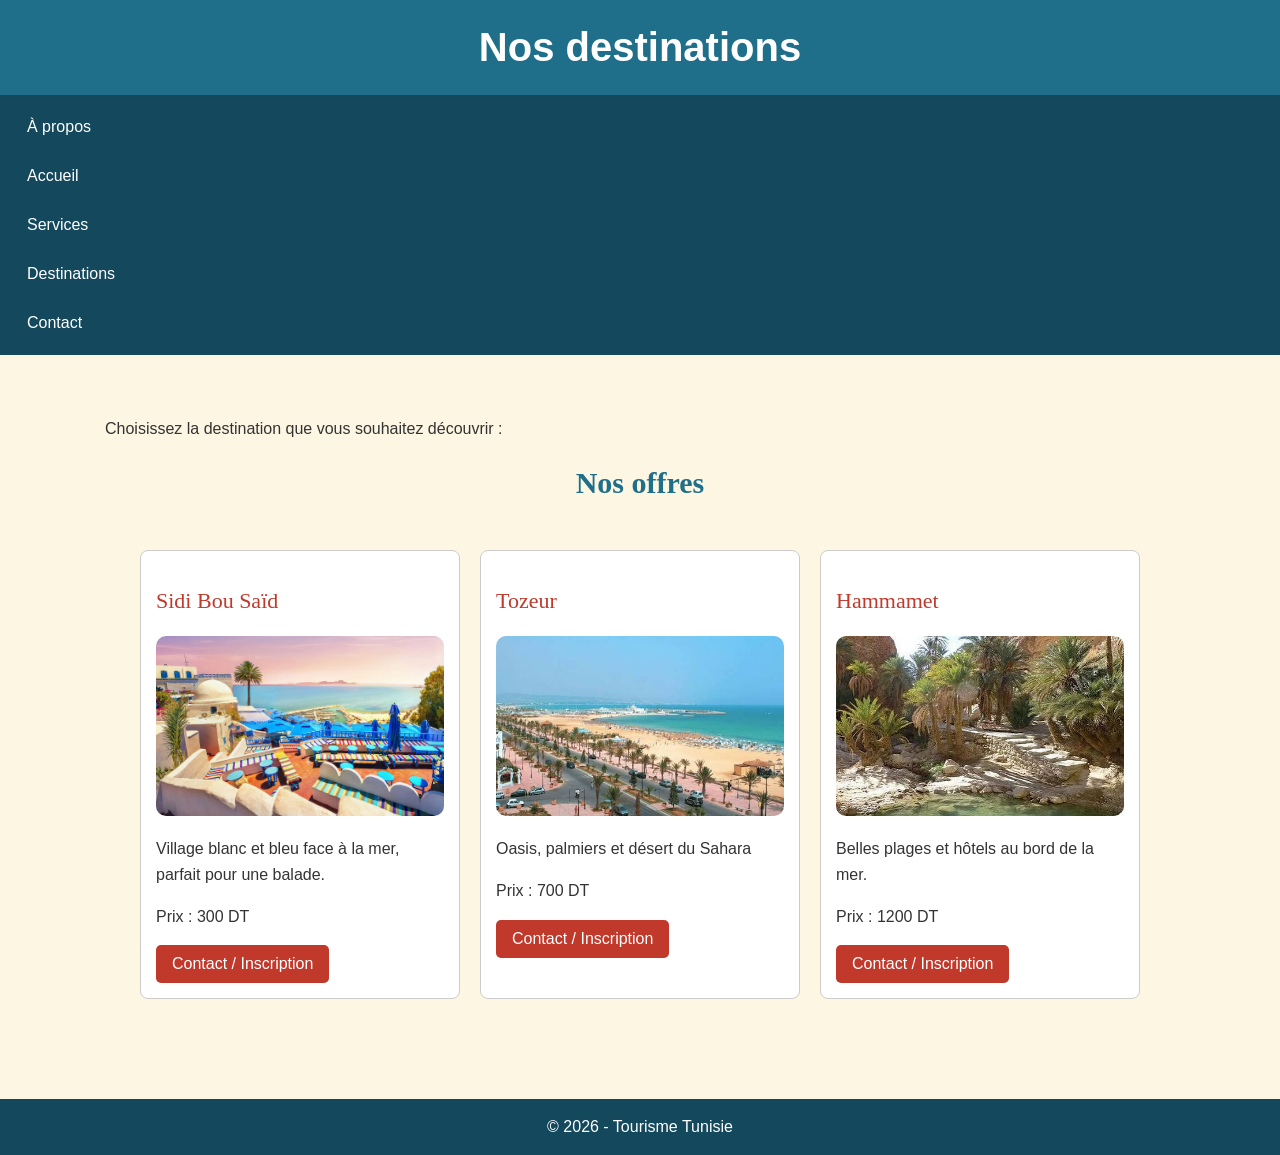
==== produits.html @ 841b845d "TP CSS Responsive - version finale" ====
<!DOCTYPE html>
<html lang="fr">
<head>
    <meta charset="UTF-8">
    <meta name="viewport" content="width=device-width, initial-scale=1.0">
    <title>Destinations - Tourisme Tunisie</title>
    <link rel="stylesheet" href="style.css">
</head>
<body>
    <header class="entete">
        <h1>Nos destinations</h1>
    </header>

    <nav class="navigation">

        <a href="apropos.html">À propos</a>
        <a href="index.html">Accueil</a>
        <a href="services.html">Services</a>
        <a href="produits.html">Destinations</a>
        <a href="contact.html">Contact</a>
    </nav>

    <main class="large">
        <p>Choisissez la destination que vous souhaitez découvrir :</p>

        <h2 class="titre-section">Nos offres</h2>
        <section class="liste-produits">
            <article class="produit carte-produit">
                <h3>Sidi Bou Saïd</h3>
                <img src="ima2.jpg" alt="Village blanc et bleu de Sidi Bou Saïd">
                <p>Village blanc et bleu face à la mer, parfait pour une balade.</p>
                <p>Prix : 300 DT</p>
                <a class="bouton" href="contact.html">Contact / Inscription</a>
            </article>

            <article class="produit carte-produit">
                <h3>Tozeur</h3>
                <img src="ima3.jpg" alt="Oasis et palmiers de Tozeur">
                <p>Oasis, palmiers et désert du Sahara
                    
                </p>

                <p>Prix : 700 DT</p>
                <a class="bouton" href="contact.html">Contact / Inscription</a>
            </article>

            <article class="produit carte-produit">
                <h3>Hammamet</h3>
                <img src="ima4.jpg" alt="Plage de Hammamet">
                <p>Belles plages et hôtels au bord de la mer.</p>
                <p>Prix : 1200 DT</p>
                <a class="bouton" href="contact.html">Contact / Inscription</a>
            </article>
        </section>
    </main>

    <footer class="pied">
        <p>&copy; 2026 - Tourisme Tunisie</p>
    </footer>
</body>
</html>
---- style.css ----
* {
  box-sizing: border-box;
}


body {
  margin: 0;
  font-family: Verdana, sans-serif;
  color:  #333333;
  background-color: #fdf6e3;
}


.entete {
  background-color: #1f6f8b;
  padding: 25px;
  text-align: center;
}

h1 {
  color: white;
  font-size: 40px;
  text-align: center; 
  margin: 0;
}

h2 {
  font-family: Georgia, serif;
  font-size: 30px;
  font-weight: bold;
  color: #1f6f8b;
  text-align: center;
}

h3 {
  font-family: Georgia, serif;
  font-size: 22px;
  font-weight: normal;
  color: #c0392b;
}

p {
  font-size: 16px;
  line-height: 1.6;
}

ul, ol {
  line-height: 1.8;
}


.navigation {
  flex-direction: column;
  display: flex;
  flex-wrap: wrap;
  justify-content: center;
  gap: 15px;
  padding: 15px;
  background-color: #14485c;
}

.navigation a {
  color: white;
  text-decoration: none;
  padding: 8px 12px;
}

.navigation a:hover {
  background-color: #c0392b;
  border-radius: 5px;
}

main {
  max-width: 800px;
  margin: 30px auto;
  padding: 15px;
}

main.large {
  max-width: 1100px;
}

main a {
  color: #c0392b;
}


section {
  background-color: #ffffff;
  border: 3px solid #1f6f8b;
  padding: 25px;
  margin: 30px 0;
  border-radius: 10px;
}

img {
  max-width: 100%;
  height: auto;
  border-radius: 10px;
}


table {
  border-collapse: collapse;
  width: 100%;
  background-color: white;
}

caption {
  font-weight: bold;
  color: #1f6f8b;
  padding: 8px;
}

th, td {
  border: 1px solid #1f6f8b;
  padding: 10px;
  text-align: center;
}

th {
  background-color: #1f6f8b;
  color: white;
}

td img {
  width: 100px;
  height: 70px;
  object-fit: cover;
}


form {
  background-color: #ffffff;
  border: 2px solid #1f6f8b;
  border-radius: 8px;
  padding: 25px;
}

fieldset {
  border: 2px solid #1f6f8b;
  border-radius: 8px;
  padding: 20px;
  margin-bottom: 25px;
  line-height: 2.2;
}

legend {
  color: #c0392b;
  font-family: Georgia, serif;
  font-size: 22px;
  font-weight: bold;
  padding: 0 10px;
}

label {
  font-weight: bold;
  color: #14485c;
}

input[type="radio"] + label,
input[type="checkbox"] + label {
  font-weight: normal;
  margin-right: 12px;
}

input[type="text"],
input[type="email"],
input[type="url"],
input[type="password"],
input[type="tel"],
input[type="date"],
input[type="number"],
select,
textarea {
  padding: 8px;
  border: 1px solid #999999;
  border-radius: 5px;
  font-family: Verdana, sans-serif;
  font-size: 15px;
}

input:focus,
select:focus,
textarea:focus {
  outline: 2px solid #1f6f8b;
  background-color: #eef7fa;
}

textarea {
  max-width: 100%;
}

input[type="submit"],
input[type="reset"] {
  padding: 12px 22px;
  border: none;
  border-radius: 5px;
  color: white;
  font-size: 16px;
  cursor: pointer;
}

input[type="submit"] {
  background-color: #c0392b;
}

input[type="reset"] {
  background-color: #7f8c8d;
}

input[type="submit"]:hover,
input[type="reset"]:hover {
  opacity: 0.85;
}


.bouton {
  display: inline-block;
  background-color: #c0392b;
  color: white;
  padding: 10px 16px;
  text-decoration: none;
  border-radius: 5px;
}


.pied {
  background-color: #14485c;
  color: white;
  text-align: center;
  padding: 15px;
  margin-top: 35px;
}

.pied p {
  margin: 0;
  color: white;
}

.produit{
  background-color: #ffffff;
  border: 1px solid #cccccc;
  border-radius: 8px;
  padding: 15px;
}

.produit h3 {
  color: #c0392b;
  font-size: 22px;
}


.titre-section {
  text-align: center;
}

.liste-produits {
  display: flex;
  flex-wrap: wrap;
  justify-content: center;
  align-items: stretch;
  gap: 20px;
  padding: 20px;
  background-color: transparent;
  border: none;
}

.carte-produit {
  flex: 1 1 250px;
  max-width: 320px;
  padding: 15px;
  background-color: white;
  border: 1px solid #cccccc;
  border-radius: 8px;
}

.carte-produit img {
  width: 100%;
  height: 180px;
  object-fit: cover;
}


@media (max-width: 600px) {
  .navigation {
    flex-directio: column;
    align-items: center;
  }

  .liste-produits {
    flex-direction: column;
    align-items: stretch;
  }

  .carte-produit {
    max-width: 100%;
  }
}
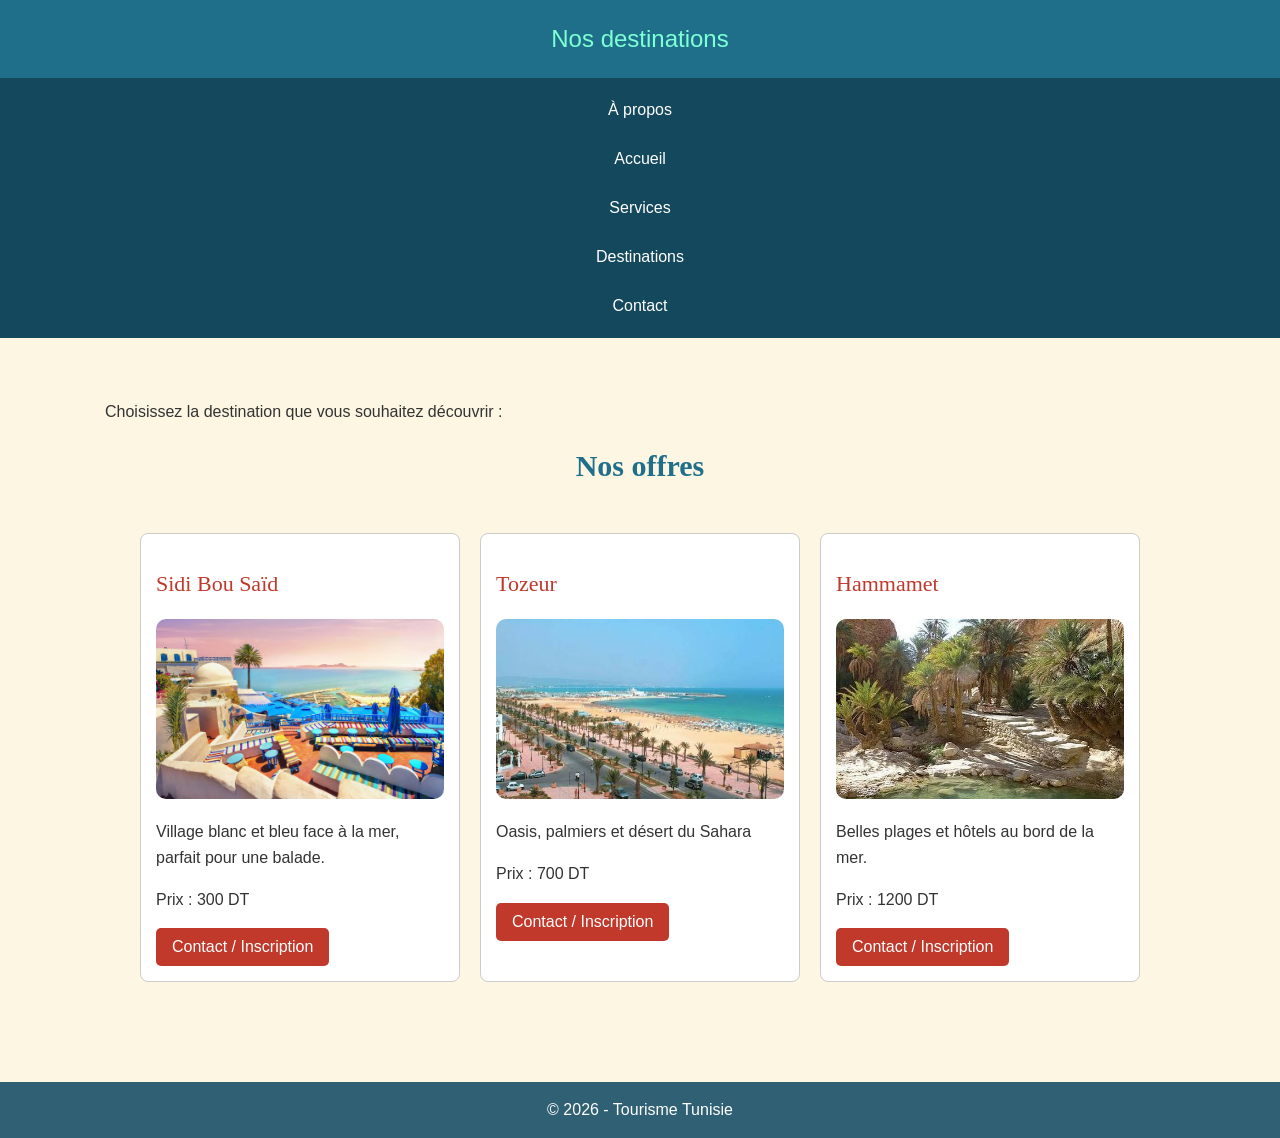
==== commit e177e322: "Add files via upload" ====
--- a/produits.html
+++ b/produits.html
@@ -58,4 +58,16 @@
         <p>&copy; 2026 - Tourisme Tunisie</p>
     </footer>
 </body>
-</html>+</html>
+<!DOCTYPE html>
+<html lang="en">
+<head>
+    <meta charset="UTF-8">
+    <meta name="viewport" content="width=device-width, initial-scale=1.0">
+    <title>Document</title>
+</head>
+<body>
+    
+</body>
+</html>
+<div class="container"></div>
--- a/style.css
+++ b/style.css
@@ -50,6 +50,7 @@
 
 
 .navigation {
+  align-items: center;
   flex-direction: column;
   display: flex;
   flex-wrap: wrap;
@@ -226,7 +227,7 @@
 
 
 .pied {
-  background-color: #14485c;
+  background-color: #306073;
   color: white;
   text-align: center;
   padding: 15px;
@@ -297,4 +298,8 @@
     max-width: 100%;
   }
 }
-   
+  h1 {
+    color: aquamarine;
+    font-weight: 400;
+    font-size: 24px;
+  }
